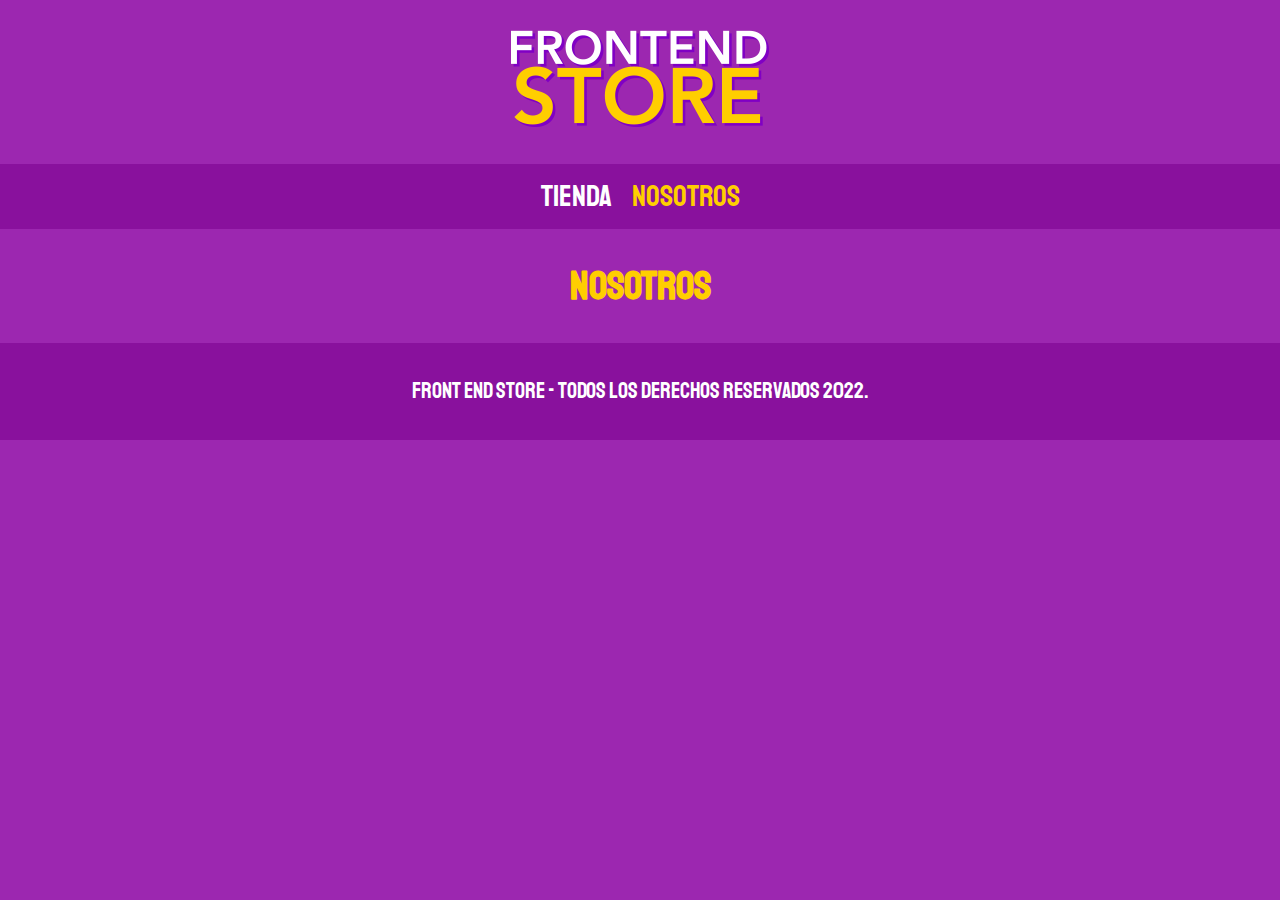
==== nosotros.html @ 7e921674 "confirmar" ====
<!DOCTYPE html>
<html lang="en">
<head>
    <meta charset="UTF-8">
    <meta http-equiv="X-UA-Compatible" content="IE=edge">
    <meta name="viewport" content="width=device-width, initial-scale=1.0">
    <title>FrontEnd Store</title>
    <link rel="stylesheet" href="css/normalize.css">
    <link rel="stylesheet" href="<link rel="preconnect" href="https://fonts.googleapis.com">
    <link rel="preconnect" href="https://fonts.gstatic.com" crossorigin>
    <link href="https://fonts.googleapis.com/css2?family=Staatliches&display=swap" rel="stylesheet">
    <link rel="stylesheet" href="css/style.css">
</head>
<body>
    <header class="header">
        <a href="index.html">
            <img class="header__logo" src="img/logo.png" alt="Logotipo">
        </a>
    </header>

    <nav class="navegacion">
        <a class="navegacion__enlace" href="index.html">Tienda</a>
        <a class="navegacion__enlace navegacion__enlace--activo" href="nosotros.html">Nosotros</a>
    </nav>

    <main class="contenedor">
        <h1>Nosotros</h1>
    </main>

    <footer class="footer">
        <p class="footer__texto">Front End Store - Todos los derechos Reservados 2022.</p>
    </footer>


</body>
</html>
---- css/style.css ----
:root {
    --primario: #9c27b0;
    --primarioOscuro: #89119d;
    --secundario: #ffce00;
    --secundarioOscuro: rgb(233,287,2);
    --blanco: #fff;
    --negro: #000;

    --fuentePrincipal: 'Staatliches', cursive;
}

html {
    box-sizing: border-box;
    font-size: 62.5%;
  }

*, *:before, *:after {
    box-sizing: inherit;
}

/** Globales **/
body {
    background-color: var(--primario);
    font-size: 1.6rem;
    line-height: 1.5;
}
p {
    font-size: 1.8rem;
    font-family: Arial, Helvetica, sans-serif;
    color: var(--blanco);
}
a {
    text-decoration: none;
}
img {
    max-width: 100%;
}
.contenedor {
    max-width: 120rem;
    margin: 0 auto;
}
h1, h2, h3 {
    text-align: center;
    color: var(--secundario);
    font-family: var(--fuentePrincipal);
}
h1 {
    font-size: 4rem;
}
h2 {
    font-size: 3.2rem;
}
h3 {
    font-size: 2.4rem;
}


/** Header **/
.header {
    display: flex;
    justify-content: center;
}
.header__logo {
    margin: 3rem 0;
}
/** Footer **/
.footer {
    background-color: var(--primarioOscuro);
    padding: 1rem 0;
    margin-top: 2rem;
}
.footer__texto {
    font-family: var(--fuentePrincipal);
    text-align: center;
    font-size: 2.2rem;
}
/** Navegacion **/    
.navegacion {
    background-color: var(--primarioOscuro);
    padding: 1rem 0;
    display: flex; 
    justify-content: center;
    gap: 2rem;
}
.navegacion__enlace {
    font-family: var(--fuentePrincipal);
    color: var(--blanco);
    font-size: 3rem;
}
.navegacion__enlace--activo,
.navegacion__enlace:hover {
    color: var(--secundario);
}

/** Grid **/
.grid {
    display: grid;
    grid-template-columns: repeat(2, 1fr);
    gap: 2rem;
}
@media (min-width: 768px) {
    .grid {
        grid-template-columns: repeat(3, 1fr);
    }
}

/** Productos **/
.producto {
    background-color: var(--primarioOscuro);
    padding: 1rem;
}
.producto__imagen {
    width: 100%;
}
.producto__nombre {
    font-size: 4rem;
}
.producto__precio {
    font-size: 2.8rem;
    color: var(--secundario);
}   
.producto__nombre,
.producto__precio {
    font-family: var(--fuentePrincipal);
    margin: 1rem 0;
    text-align: center;
    line-height: 1.2;
}

/** Graficos **/
.grafico {
    min-height: 30rem;
    background-repeat: no-repeat;
    background-size: cover;
    grid-column: 1 / 3;
}
.grafico--camisas {
    grid-row: 2 / 3;
    background-image: url(../img/grafico1.jpg);
}
.grafico--node {
    background-image: url(../img/grafico2.jpg);
    grid-row: 8 / 9;
}

@media (min-width: 768px) {
    .grafico--node {
    grid-row: 5 / 6;
    grid-column: 2 / 4;
    }
}
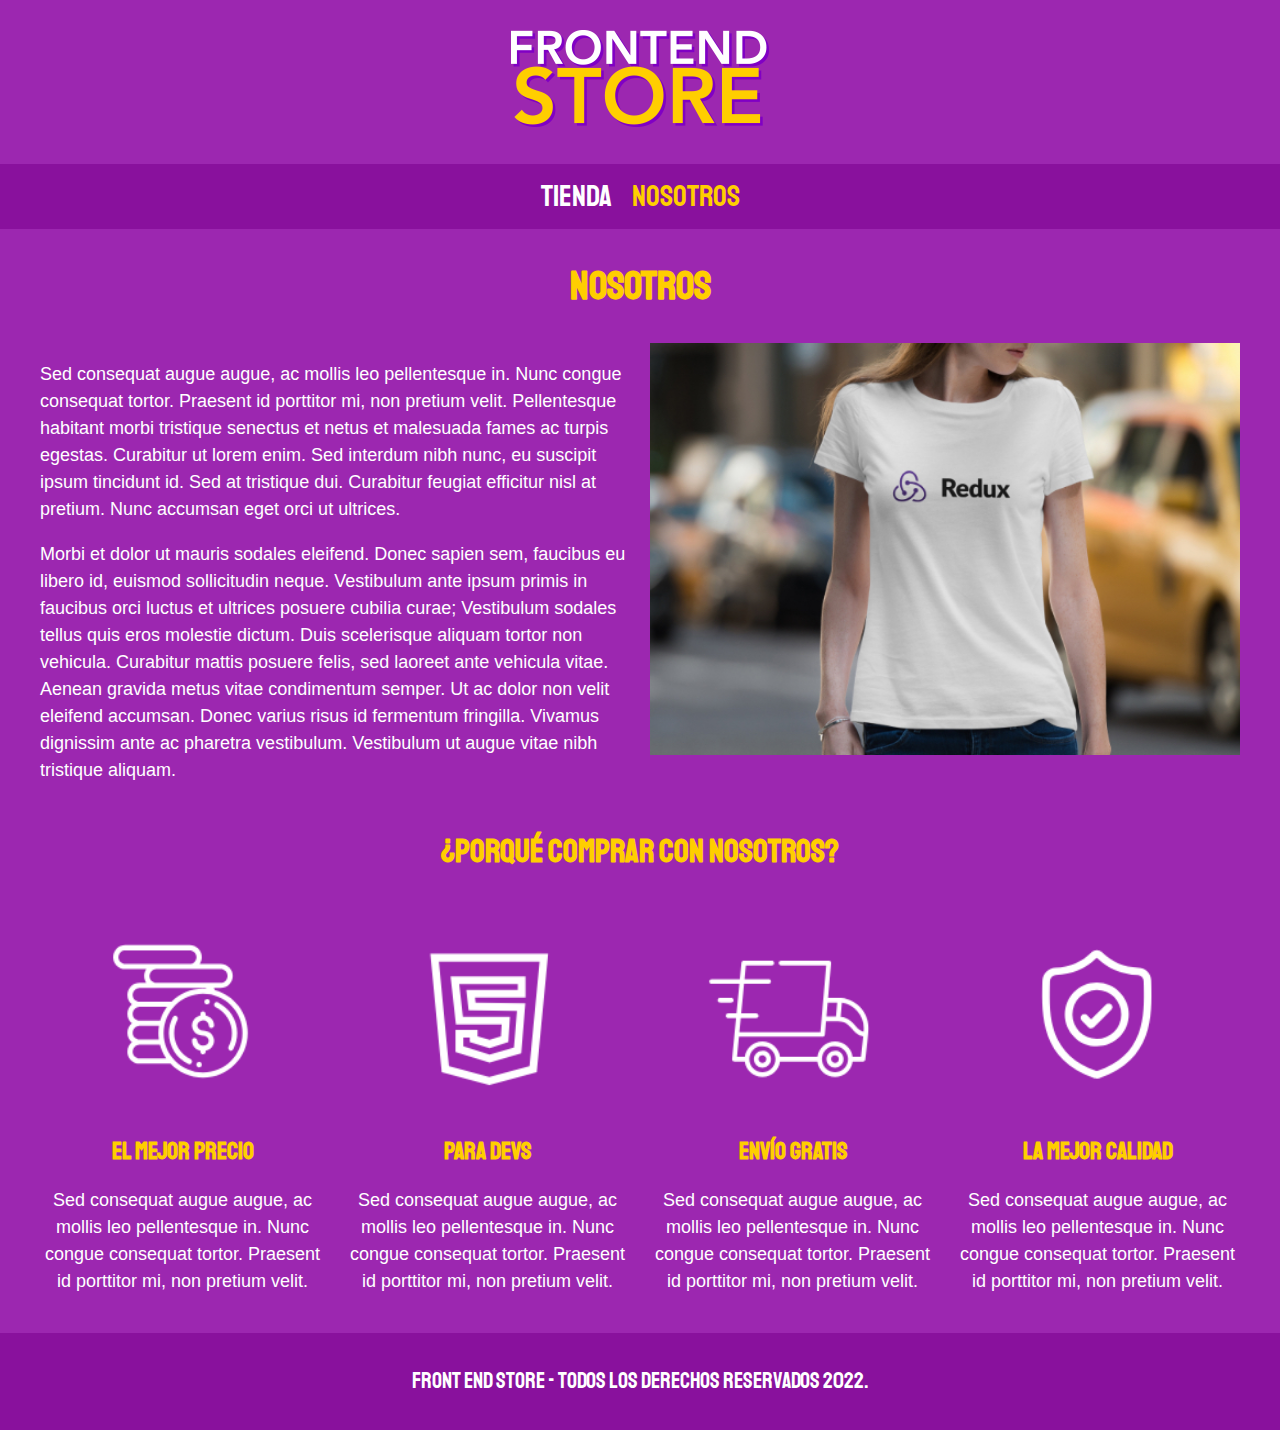
==== commit 4bff120b: "confirmar" ====
--- a/nosotros.html
+++ b/nosotros.html
@@ -25,7 +25,46 @@
 
     <main class="contenedor">
         <h1>Nosotros</h1>
+
+        <div class="nosotros">
+            <div class="nosotros__contenido">
+                <p>Sed consequat augue augue, ac mollis leo pellentesque in. Nunc congue consequat tortor. Praesent id porttitor mi, non pretium velit. Pellentesque habitant morbi tristique senectus et netus et malesuada fames ac turpis egestas. Curabitur ut lorem enim. Sed interdum nibh nunc, eu suscipit ipsum tincidunt id. Sed at tristique dui. Curabitur feugiat efficitur nisl at pretium. Nunc accumsan eget orci ut ultrices.</p>
+
+                <p>Morbi et dolor ut mauris sodales eleifend. Donec sapien sem, faucibus eu libero id, euismod sollicitudin neque. Vestibulum ante ipsum primis in faucibus orci luctus et ultrices posuere cubilia curae; Vestibulum sodales tellus quis eros molestie dictum. Duis scelerisque aliquam tortor non vehicula. Curabitur mattis posuere felis, sed laoreet ante vehicula vitae. Aenean gravida metus vitae condimentum semper. Ut ac dolor non velit eleifend accumsan. Donec varius risus id fermentum fringilla. Vivamus dignissim ante ac pharetra vestibulum. Vestibulum ut augue vitae nibh tristique aliquam.</p>
+            </div>
+            <img class="nosotros__imagen" src="img/nosotros.jpg" alt="imagen nosotros">
+        </div>
+
     </main>
+
+    <section class="contenedor comprar">
+        <h2 class="comprar__titulo">¿Porqué Comprar con nosotros?</h2>
+        <div class="bloques">
+            <div class="bloque">
+                <img class="bloque__imagen" src="img/icono_1.png" alt="porque comprar">
+                <h3 class="bloque__titulo">El Mejor Precio</h3>
+                <p>Sed consequat augue augue, ac mollis leo pellentesque in. Nunc congue consequat tortor. Praesent id porttitor mi, non pretium velit.</p>
+            </div> <!--.bloque-->
+
+            <div class="bloque">
+                <img class="bloque__imagen" src="img/icono_2.png" alt="porque comprar">
+                <h3 class="bloque__titulo">Para Devs</h3>
+                <p>Sed consequat augue augue, ac mollis leo pellentesque in. Nunc congue consequat tortor. Praesent id porttitor mi, non pretium velit.</p>
+            </div> <!--.bloque-->
+
+            <div class="bloque">
+                <img class="bloque__imagen" src="img/icono_3.png" alt="porque comprar">
+                <h3 class="bloque__titulo">Envío Gratis</h3>
+                <p>Sed consequat augue augue, ac mollis leo pellentesque in. Nunc congue consequat tortor. Praesent id porttitor mi, non pretium velit.</p>
+            </div> <!--.bloque-->
+
+            <div class="bloque">
+                <img class="bloque__imagen" src="img/icono_4.png" alt="porque comprar">
+                <h3 class="bloque__titulo">La Mejor Calidad</h3>
+                <p>Sed consequat augue augue, ac mollis leo pellentesque in. Nunc congue consequat tortor. Praesent id porttitor mi, non pretium velit.</p>
+            </div> <!--.bloque-->
+        </div> <!--.bloques-->
+    </section>
 
     <footer class="footer">
         <p class="footer__texto">Front End Store - Todos los derechos Reservados 2022.</p>
--- a/css/style.css
+++ b/css/style.css
@@ -149,3 +149,44 @@
     grid-column: 2 / 4;
     }
 }
+/** Nosotros **/
+.nosotros {
+    display: grid;
+    grid-template-rows: repeat(2, auto);
+}
+@media (min-width: 768px) {
+    .nosotros {
+        grid-template-columns: repeat(2, 1fr);
+        column-gap: 2rem;
+    }
+}
+.nosotros__imagen {
+    grid-row: 1 / 2;
+    width: 100%;
+}
+@media (min-width: 768px) {
+    .nosotros__imagen {
+        grid-column: 2 / 3;
+    }
+}
+
+/** Bloques **/
+.bloques {
+    display: grid;
+    grid-template-columns: repeat(2, 1fr);
+    gap: 2rem;
+}
+@media (min-width: 768px) {
+    .bloques {
+        grid-template-columns: repeat(4, 1fr);
+    }
+}
+.bloque  {
+    text-align: center;
+}
+.bloque__imagen {
+    width: 100%;
+}
+.bloque__titulo {
+    margin: 0;
+}